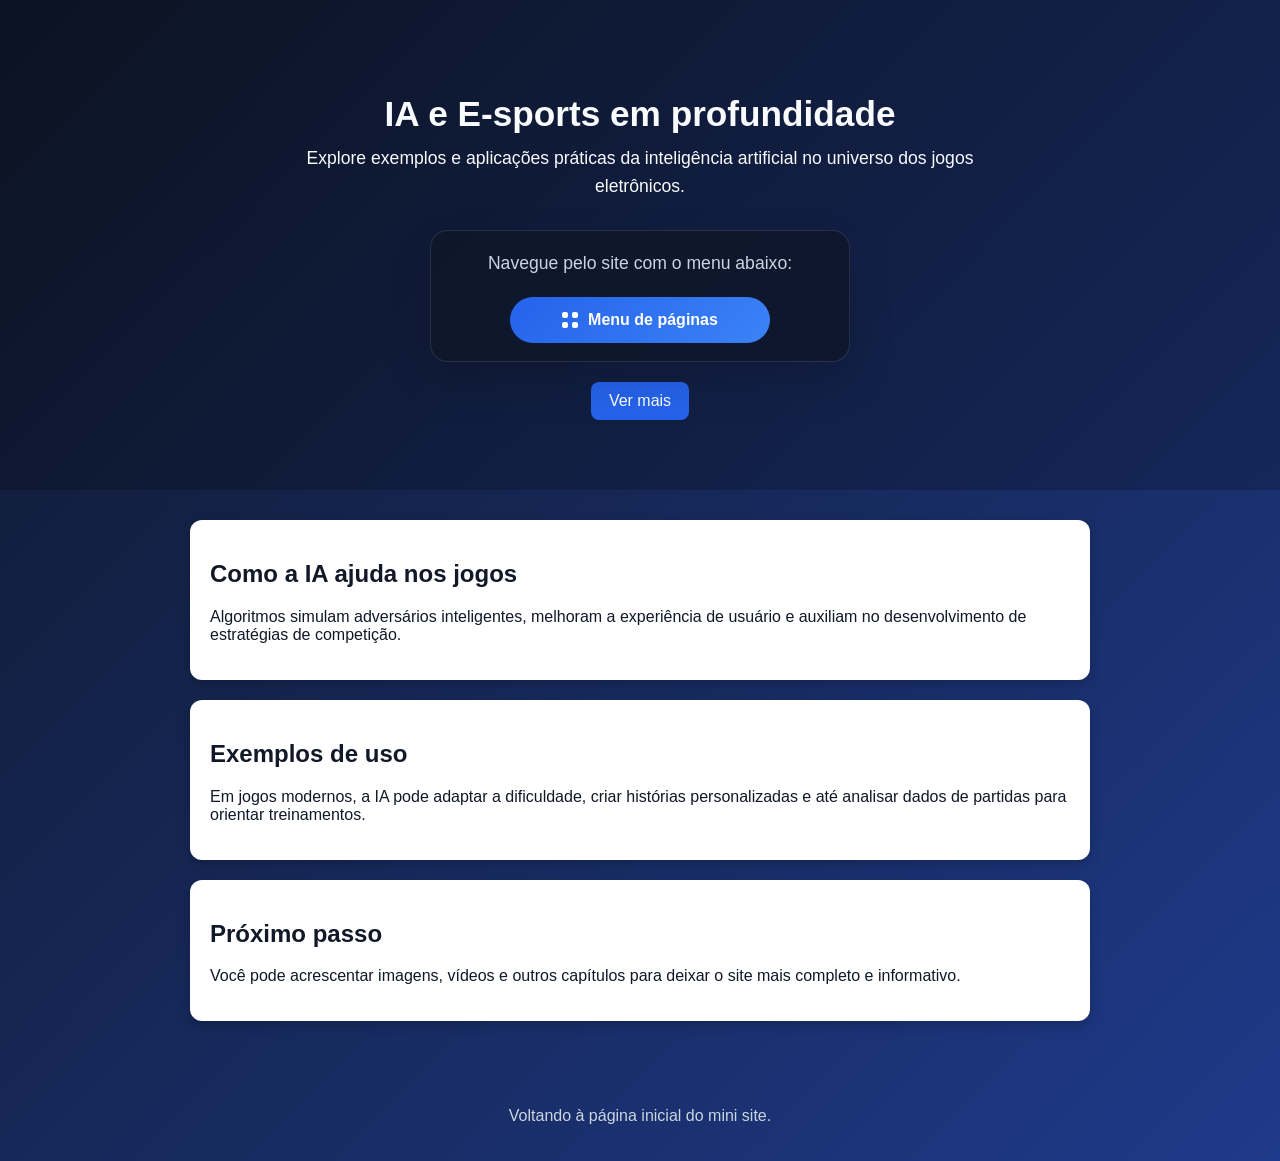
==== PAGINA 2/index.html @ 7e1e60da "first commit" ====
<!DOCTYPE html>
<html lang="pt-BR">
<head>
    <meta charset="UTF-8">
    <meta name="viewport" content="width=device-width, initial-scale=1.0">
    <title>Mini Site - Página 2</title>
    <link rel="stylesheet" href="style.css">
</head>
<body>
    <header class="hero">
        <h1>IA e E-sports em profundidade</h1>
        <p>Explore exemplos e aplicações práticas da inteligência artificial no universo dos jogos eletrônicos.</p>
        <div class="app-menu-wrapper">
            <div class="app-menu-card">
                <p class="app-menu-text">Navegue pelo site com o menu abaixo:</p>
                <button id="appMenuButton" class="app-menu-button" aria-label="Abrir menu de páginas">
                    <span class="menu-icon">
                        <span></span>
                        <span></span>
                        <span></span>
                        <span></span>
                    </span>
                    Menu de páginas
                </button>
            </div>
            <div id="appMenuPanel" class="app-menu-panel" role="menu">
                <a href="../PÁGINA 1_INICIAL/index.html">Página Inicial</a>
                <a href="index.html">Página 2</a>
                <a href="../PAGINA 3/index.html">Página 3</a>
                <a href="../PAGINA 4/index.html">Página 4</a>
                <a href="../PAGINA 5/index.html">Página 5</a>
            </div>
        </div>
        <a class="btn" href="#topico">Ver mais</a>
    </header>

    <main class="container">
        <section id="topico" class="card">
            <h2>Como a IA ajuda nos jogos</h2>
            <p>Algoritmos simulam adversários inteligentes, melhoram a experiência de usuário e auxiliam no desenvolvimento de estratégias de competição.</p>
        </section>

        <section id="extra" class="card">
            <h2>Exemplos de uso</h2>
            <p>Em jogos modernos, a IA pode adaptar a dificuldade, criar histórias personalizadas e até analisar dados de partidas para orientar treinamentos.</p>
        </section>

        <section class="card">
            <h2>Próximo passo</h2>
            <p>Você pode acrescentar imagens, vídeos e outros capítulos para deixar o site mais completo e informativo.</p>
        </section>
    </main>

    <footer>
        <p>Voltando à página inicial do mini site.</p>
    </footer>

    <script>
        const menuButton = document.getElementById('appMenuButton');
        const menuPanel = document.getElementById('appMenuPanel');
        menuButton.addEventListener('click', () => menuPanel.classList.toggle('open'));
        document.addEventListener('click', (event) => {
            if (!menuPanel.contains(event.target) && !menuButton.contains(event.target)) {
                menuPanel.classList.remove('open');
            }
        });
    </script>
</body>
</html>
---- PAGINA 2/style.css ----
body {
    margin: 0;
    font-family: Arial, sans-serif;
    background: linear-gradient(135deg, #0f172a, #1e3a8a);
    color: #f8fafc;
}

.hero {
    text-align: center;
    padding: 70px 20px;
    background: rgba(0, 0, 0, 0.2);
    position: relative;
}

.hero h1 {
    font-size: 2.2em;
    margin-bottom: 10px;
}

.hero p {
    font-size: 1.1em;
    line-height: 1.6;
    max-width: 700px;
    margin: 0 auto 20px;
}

.app-menu-wrapper {
    position: relative;
    display: flex;
    justify-content: center;
    margin: 30px auto 20px;
    width: 100%;
    max-width: 420px;
}

.app-menu-card {
    width: 100%;
    padding: 18px 20px;
    background: rgba(15, 23, 42, 0.85);
    border: 1px solid rgba(148, 163, 184, 0.18);
    border-radius: 18px;
    text-align: center;
    box-shadow: 0 20px 45px rgba(0, 0, 0, 0.15);
}

.app-menu-text {
    margin: 0 0 14px;
    color: #cbd5e1;
    font-size: 0.98em;
    line-height: 1.5;
}

.app-menu-button {
    display: inline-flex;
    align-items: center;
    justify-content: center;
    gap: 10px;
    width: 100%;
    max-width: 260px;
    padding: 14px 16px;
    background: linear-gradient(135deg, #2563eb, #3b82f6);
    border: none;
    color: white;
    font-size: 1em;
    font-weight: 600;
    border-radius: 999px;
    cursor: pointer;
}

.menu-icon {
    display: inline-grid;
    grid-template-columns: repeat(2, 6px);
    grid-gap: 4px;
}

.menu-icon span {
    display: block;
    width: 6px;
    height: 6px;
    background: white;
    border-radius: 2px;
}

.app-menu-panel {
    position: absolute;
    top: calc(100% + 10px);
    left: 50%;
    transform: translateX(-50%) translateY(-10px);
    width: 240px;
    background: rgba(15, 23, 42, 0.98);
    border: 1px solid rgba(148, 163, 184, 0.16);
    border-radius: 14px;
    padding: 14px 0;
    box-shadow: 0 18px 40px rgba(15, 23, 42, 0.3);
    opacity: 0;
    pointer-events: none;
    transition: opacity 180ms ease, transform 180ms ease;
    z-index: 20;
}

.app-menu-panel.open {
    opacity: 1;
    transform: translateX(-50%) translateY(0);
    pointer-events: auto;
}

.app-menu-panel a {
    display: block;
    padding: 12px 18px;
    color: #e2e8f0;
    text-decoration: none;
    font-size: 0.98em;
}

.app-menu-panel a:hover {
    background: rgba(255, 255, 255, 0.08);
}

.container {
    max-width: 900px;
    margin: 0 auto;
    padding: 30px 20px;
}

.card {
    background: white;
    color: #111827;
    border-radius: 12px;
    padding: 20px;
    margin-bottom: 20px;
    box-shadow: 0 4px 12px rgba(0, 0, 0, 0.2);
}

.btn {
    display: inline-block;
    padding: 10px 18px;
    background: #2563eb;
    color: white;
    text-decoration: none;
    border-radius: 8px;
}

footer {
    text-align: center;
    padding: 20px;
    color: #cbd5e1;
}
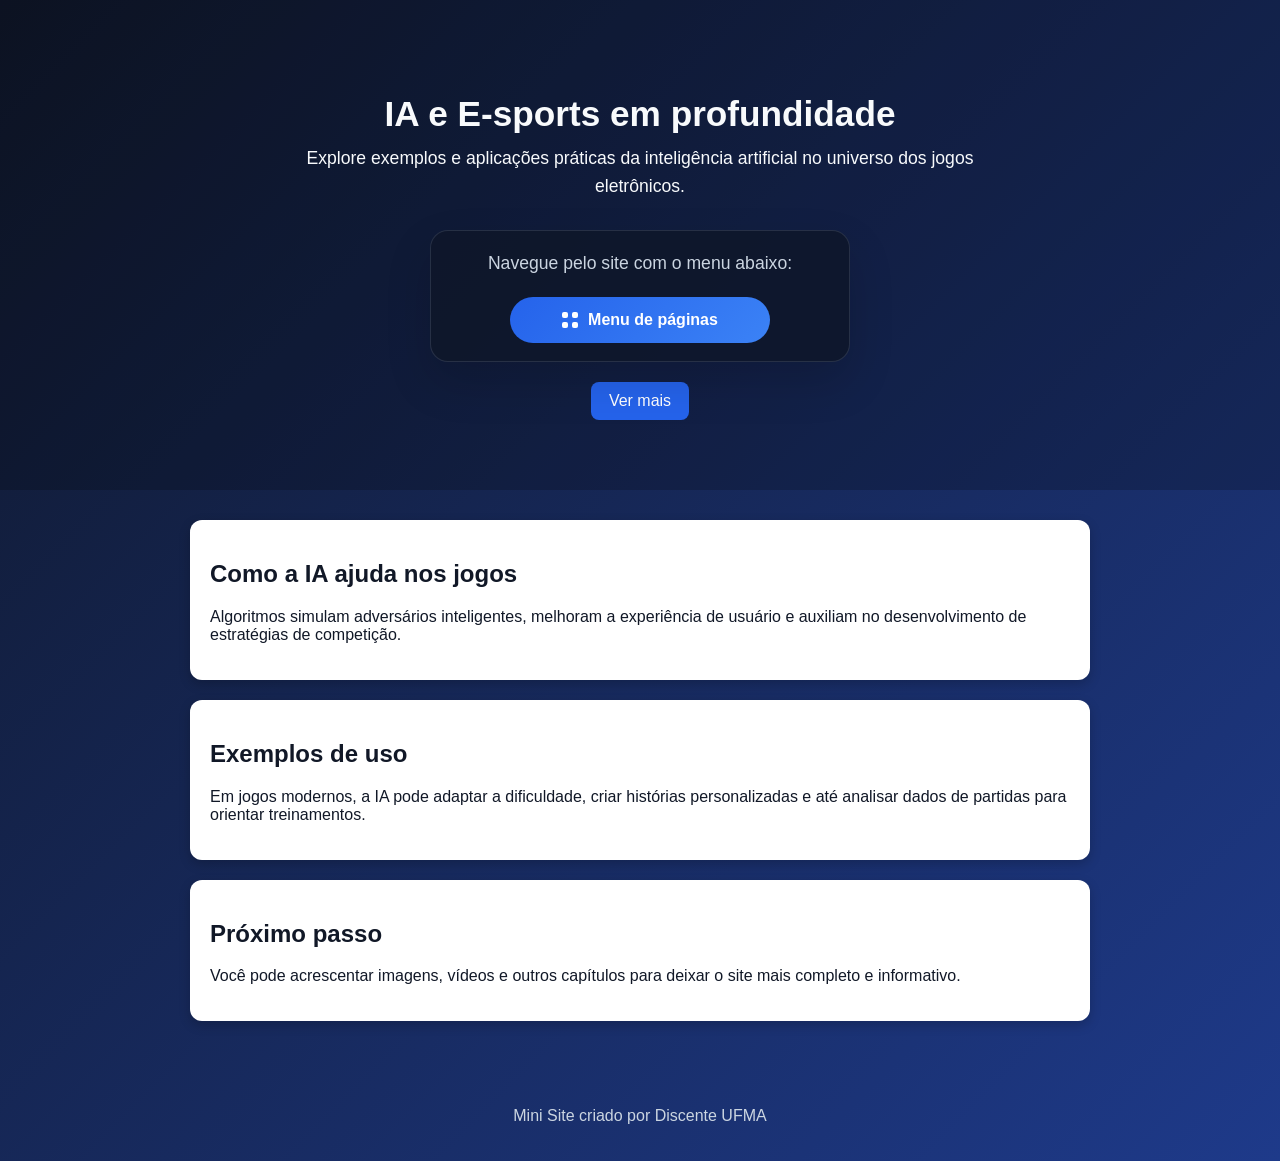
==== commit b1df6a49: "mudanças nas linhas 55,56,34" ====
--- a/PAGINA 2/index.html
+++ b/PAGINA 2/index.html
@@ -52,7 +52,7 @@
     </main>
 
     <footer>
-        <p>Voltando à página inicial do mini site.</p>
+        <p>Mini Site criado por Discente UFMA</p>
     </footer>
 
     <script>
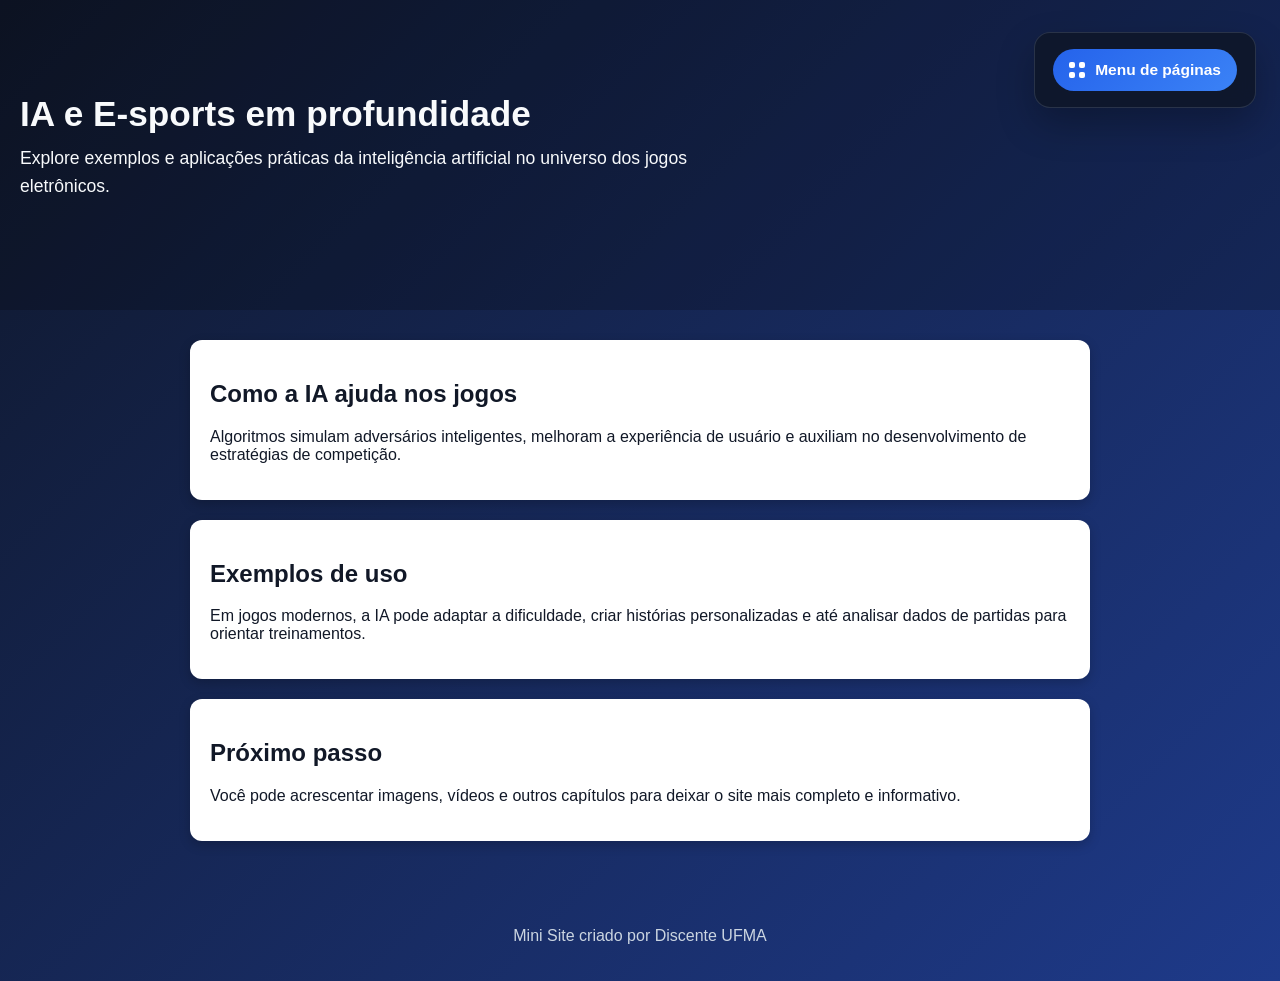
==== commit cd8ea7cf: "mudanças nas paginas 9 e 15 dos arquivos" ====
--- a/PAGINA 2/index.html
+++ b/PAGINA 2/index.html
@@ -12,7 +12,6 @@
         <p>Explore exemplos e aplicações práticas da inteligência artificial no universo dos jogos eletrônicos.</p>
         <div class="app-menu-wrapper">
             <div class="app-menu-card">
-                <p class="app-menu-text">Navegue pelo site com o menu abaixo:</p>
                 <button id="appMenuButton" class="app-menu-button" aria-label="Abrir menu de páginas">
                     <span class="menu-icon">
                         <span></span>
@@ -31,7 +30,6 @@
                 <a href="../PAGINA 5/index.html">Página 5</a>
             </div>
         </div>
-        <a class="btn" href="#topico">Ver mais</a>
     </header>
 
     <main class="container">
--- a/PAGINA 2/style.css
+++ b/PAGINA 2/style.css
@@ -6,8 +6,8 @@
 }
 
 .hero {
-    text-align: center;
-    padding: 70px 20px;
+    text-align: left;
+    padding: 70px 20px 90px;
     background: rgba(0, 0, 0, 0.2);
     position: relative;
 }
@@ -21,33 +21,33 @@
     font-size: 1.1em;
     line-height: 1.6;
     max-width: 700px;
-    margin: 0 auto 20px;
+    margin: 0 0 20px;
 }
 
 .app-menu-wrapper {
-    position: relative;
+    position: absolute;
+    top: 32px;
+    right: 24px;
     display: flex;
-    justify-content: center;
-    margin: 30px auto 20px;
-    width: 100%;
-    max-width: 420px;
+    justify-content: flex-end;
+    width: auto;
+    max-width: 320px;
+    z-index: 10;
 }
 
 .app-menu-card {
     width: 100%;
-    padding: 18px 20px;
-    background: rgba(15, 23, 42, 0.85);
-    border: 1px solid rgba(148, 163, 184, 0.18);
-    border-radius: 18px;
+    padding: 16px 18px;
+    background: rgba(15, 23, 42, 0.9);
+    border: 1px solid rgba(148, 163, 184, 0.2);
+    border-radius: 16px;
     text-align: center;
-    box-shadow: 0 20px 45px rgba(0, 0, 0, 0.15);
+    box-shadow: 0 16px 36px rgba(0, 0, 0, 0.25);
+    backdrop-filter: blur(8px);
 }
 
 .app-menu-text {
-    margin: 0 0 14px;
-    color: #cbd5e1;
-    font-size: 0.98em;
-    line-height: 1.5;
+    display: none;
 }
 
 .app-menu-button {
@@ -56,15 +56,20 @@
     justify-content: center;
     gap: 10px;
     width: 100%;
-    max-width: 260px;
-    padding: 14px 16px;
+    padding: 12px 16px;
     background: linear-gradient(135deg, #2563eb, #3b82f6);
     border: none;
     color: white;
-    font-size: 1em;
+    font-size: 0.97em;
     font-weight: 600;
     border-radius: 999px;
     cursor: pointer;
+    transition: transform 0.2s ease, box-shadow 0.2s ease;
+}
+
+.app-menu-button:hover {
+    transform: translateY(-1px);
+    box-shadow: 0 8px 20px rgba(37, 99, 235, 0.25);
 }
 
 .menu-icon {
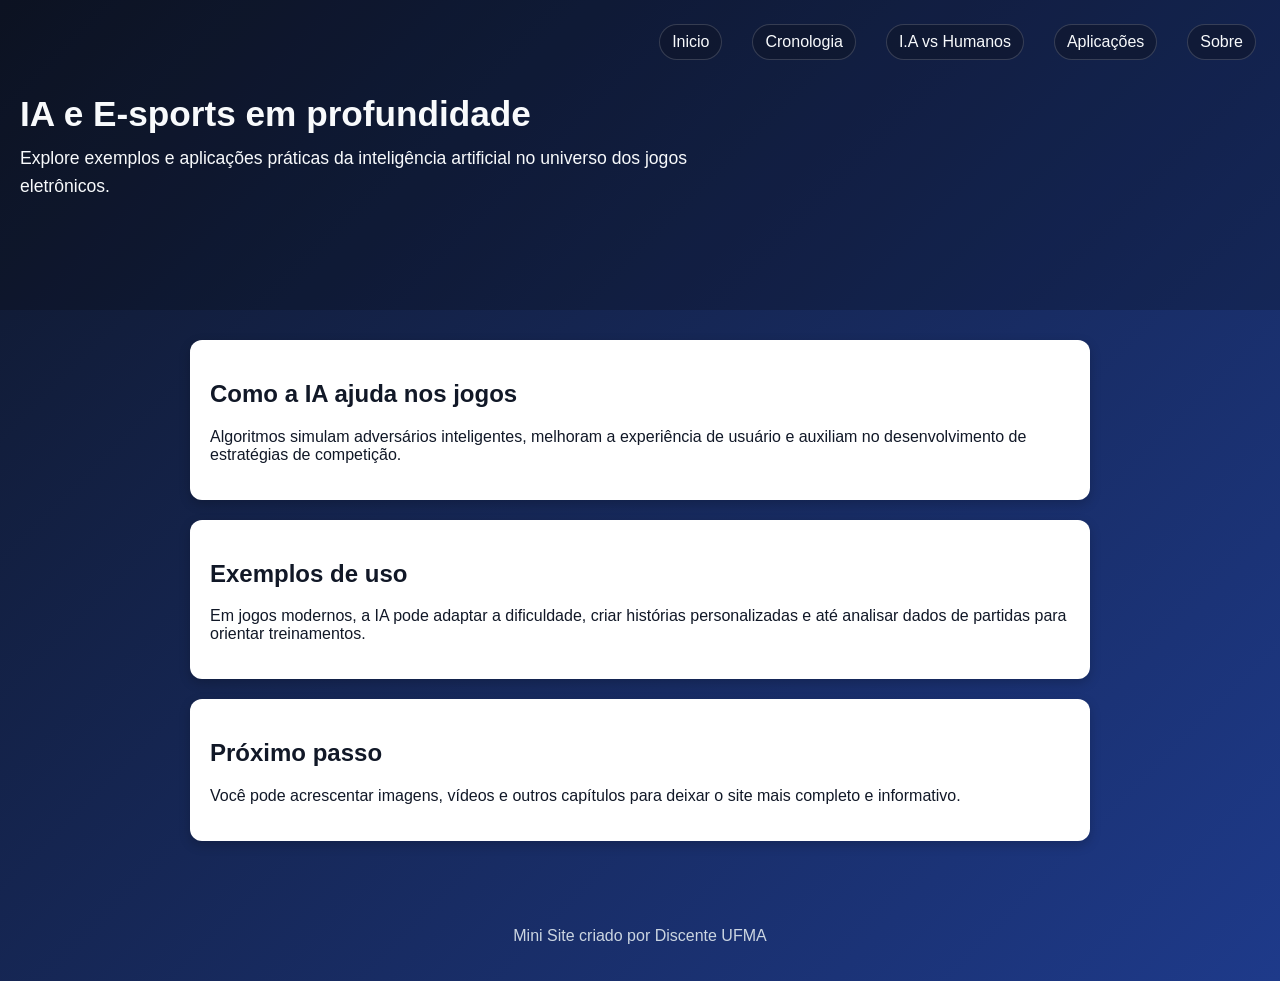
==== commit c09435a2: "alterações nas linhas 11,14,19" ====
--- a/PAGINA 2/index.html
+++ b/PAGINA 2/index.html
@@ -8,28 +8,15 @@
 </head>
 <body>
     <header class="hero">
+        <nav class="top-nav">
+            <a href="../PÁGINA 1_INICIAL/index.html">Inicio</a>
+            <a href="index.html">Cronologia</a>
+            <a href="../PAGINA 3/index.html">I.A vs Humanos</a>
+            <a href="../PAGINA 4/index.html">Aplicações</a>
+            <a href="../PAGINA 5/index.html">Sobre</a>
+        </nav>
         <h1>IA e E-sports em profundidade</h1>
         <p>Explore exemplos e aplicações práticas da inteligência artificial no universo dos jogos eletrônicos.</p>
-        <div class="app-menu-wrapper">
-            <div class="app-menu-card">
-                <button id="appMenuButton" class="app-menu-button" aria-label="Abrir menu de páginas">
-                    <span class="menu-icon">
-                        <span></span>
-                        <span></span>
-                        <span></span>
-                        <span></span>
-                    </span>
-                    Menu de páginas
-                </button>
-            </div>
-            <div id="appMenuPanel" class="app-menu-panel" role="menu">
-                <a href="../PÁGINA 1_INICIAL/index.html">Página Inicial</a>
-                <a href="index.html">Página 2</a>
-                <a href="../PAGINA 3/index.html">Página 3</a>
-                <a href="../PAGINA 4/index.html">Página 4</a>
-                <a href="../PAGINA 5/index.html">Página 5</a>
-            </div>
-        </div>
     </header>
 
     <main class="container">
@@ -53,15 +40,5 @@
         <p>Mini Site criado por Discente UFMA</p>
     </footer>
 
-    <script>
-        const menuButton = document.getElementById('appMenuButton');
-        const menuPanel = document.getElementById('appMenuPanel');
-        menuButton.addEventListener('click', () => menuPanel.classList.toggle('open'));
-        document.addEventListener('click', (event) => {
-            if (!menuPanel.contains(event.target) && !menuButton.contains(event.target)) {
-                menuPanel.classList.remove('open');
-            }
-        });
-    </script>
 </body>
 </html>
--- a/PAGINA 2/style.css
+++ b/PAGINA 2/style.css
@@ -10,6 +10,28 @@
     padding: 70px 20px 90px;
     background: rgba(0, 0, 0, 0.2);
     position: relative;
+}
+
+.top-nav {
+    position: absolute;
+    top: 24px;
+    right: 24px;
+    display: flex;
+    gap: 30px;
+    flex-wrap: wrap;
+}
+
+.top-nav a {
+    color: #f8fafc;
+    text-decoration: none;
+    padding: 8px 12px;
+    border-radius: 999px;
+    background: rgba(15, 23, 42, 0.6);
+    border: 1px solid rgba(255, 255, 255, 0.16);
+}
+
+.top-nav a:hover {
+    background: rgba(37, 99, 235, 0.75);
 }
 
 .hero h1 {
